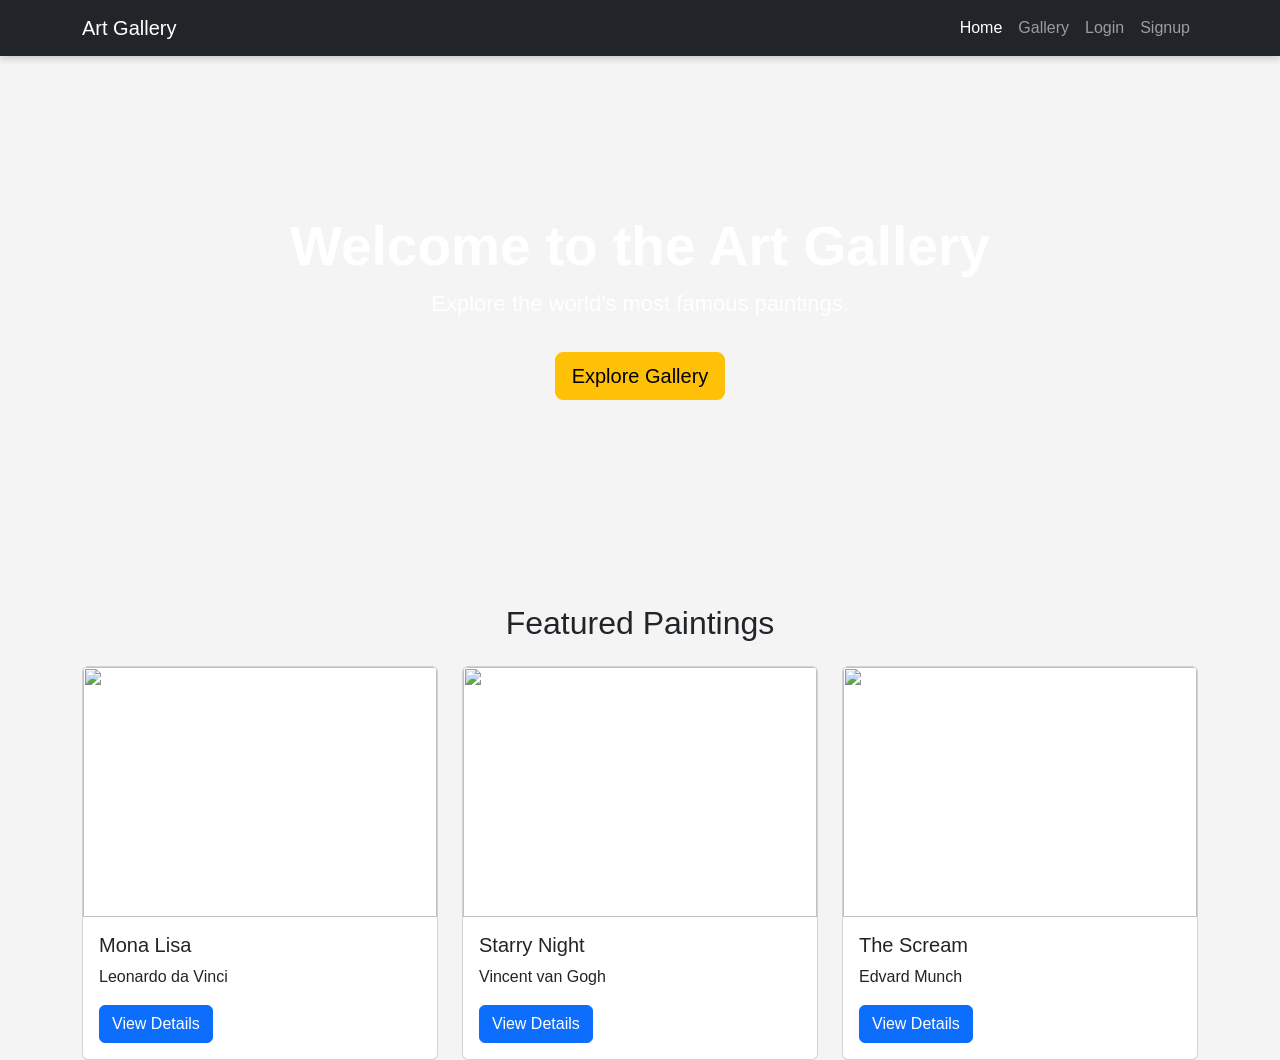
==== index.html @ aa4cb893 "Initial commit" ====
<!DOCTYPE html>
<html lang="en">

<head>

<meta charset="UTF-8">

<meta name="viewport" content="width=device-width, initial-scale=1.0">

<title>Art Gallery</title>

<link href="https://cdn.jsdelivr.net/npm/bootstrap@5.3.3/dist/css/bootstrap.min.css" rel="stylesheet">

<link rel="stylesheet" href="css/style.css">

</head>

<body>

<nav class="navbar navbar-expand-lg navbar-dark bg-dark">

<div class="container">

<a class="navbar-brand" href="index.html">Art Gallery</a>

<button class="navbar-toggler" data-bs-toggle="collapse" data-bs-target="#menu">
<span class="navbar-toggler-icon"></span>
</button>

<div class="collapse navbar-collapse" id="menu">

<ul class="navbar-nav ms-auto">

<li class="nav-item">
<a class="nav-link active" href="index.html">Home</a>
</li>

<li class="nav-item">
<a class="nav-link" href="gallery.html">Gallery</a>
</li>

<li class="nav-item">
<a class="nav-link" href="login.html">Login</a>
</li>

<li class="nav-item">
<a class="nav-link" href="signup.html">Signup</a>
</li>

</ul>

</div>

</div>

</nav>

<section class="hero">

<div>

<h1>Welcome to the Art Gallery</h1>

<p>Explore the world's most famous paintings.</p>

<a href="gallery.html" class="btn btn-warning btn-lg mt-3">

Explore Gallery

</a>

</div>

</section>

<div class="container mt-5">

<h2 class="text-center mb-4">Featured Paintings</h2>

<div class="row">

<div class="col-md-4">

<div class="card">

<img src="images/monalisa.jpg" class="card-img-top art-image">

<div class="card-body">

<h5>Mona Lisa</h5>

<p>Leonardo da Vinci</p>

<a href="art1.html" class="btn btn-primary">

View Details

</a>

</div>

</div>

</div>

<div class="col-md-4">

<div class="card">

<img src="images/starrynight.jpg" class="card-img-top art-image">

<div class="card-body">

<h5>Starry Night</h5>

<p>Vincent van Gogh</p>

<a href="art2.html" class="btn btn-primary">

View Details

</a>

</div>

</div>

</div>

<div class="col-md-4">

<div class="card">

<img src="images/scream.jpg" class="card-img-top art-image">

<div class="card-body">

<h5>The Scream</h5>

<p>Edvard Munch</p>

<a href="art3.html" class="btn btn-primary">

View Details

</a>

</div>

</div>

</div>

</div>

</div>

<script src="https://cdn.jsdelivr.net/npm/bootstrap@5.3.3/dist/js/bootstrap.bundle.min.js"></script>

</body>

</html>
---- css/style.css ----
/* General */
body {
    font-family: Arial, Helvetica, sans-serif;
    background: #f4f4f4;
}

/* Navbar */
.navbar {
    box-shadow: 0 2px 8px rgba(0,0,0,0.2);
}

/* Login & Signup Cards */
.form-card {
    max-width: 450px;
    margin: 70px auto;
    padding: 30px;
    border-radius: 15px;
    background: white;
    box-shadow: 0px 5px 20px rgba(0,0,0,0.2);
}

/* Buttons */
.btn-custom {
    background: #0d6efd;
    color: white;
}

.btn-custom:hover {
    background: #084298;
    color: white;
}

/* Hero Section */
.hero {
    background: url("../images/gallery-banner.jpg") center/cover;
    height: 500px;
    display: flex;
    justify-content: center;
    align-items: center;
    color: white;
    text-align: center;
}

.hero h1 {
    font-size: 55px;
    font-weight: bold;
}

.hero p {
    font-size: 22px;
}

/* Gallery Cards */
.card {
    transition: 0.3s;
}

.card:hover {
    transform: translateY(-8px);
    box-shadow: 0px 8px 20px rgba(0,0,0,.3);
}

.art-image {
    height: 250px;
    object-fit: cover;
}

/* Art Details */
.art-details img {
    border-radius: 15px;
}
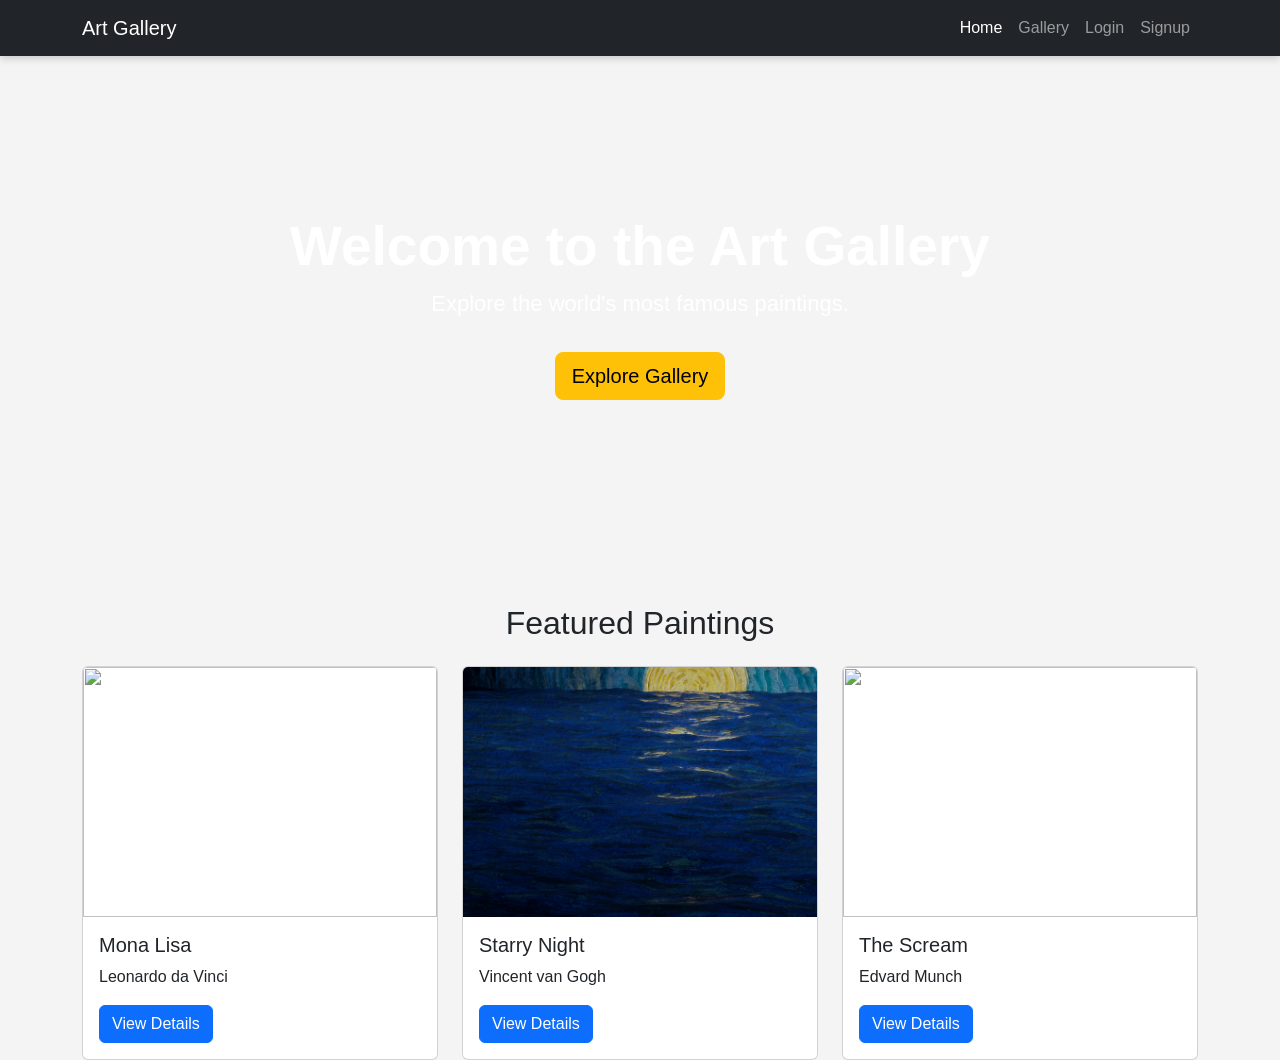
==== commit ff03c8d7: "Fixed image paths" ====
--- a/index.html
+++ b/index.html
@@ -83,7 +83,7 @@
 
 <div class="card">
 
-<img src="images/monalisa.jpg" class="card-img-top art-image">
+<img src="images/jimmy-woo-XLQhjbuFhDo-unsplash.jpg" class="card-img-top art-image">
 
 <div class="card-body">
 
@@ -107,12 +107,11 @@
 
 <div class="card">
 
-<img src="images/starrynight.jpg" class="card-img-top art-image">
+<img src="images/simon-lee-MnnDZX4gAw4-unsplash.jpg" class="card-img-top art-image">
 
 <div class="card-body">
 
 <h5>Starry Night</h5>
-
 <p>Vincent van Gogh</p>
 
 <a href="art2.html" class="btn btn-primary">
@@ -131,7 +130,7 @@
 
 <div class="card">
 
-<img src="images/scream.jpg" class="card-img-top art-image">
+<img src="images/national-gallery-of-art-Fr5LZXElr5Q-unsplash.jpg" class="card-img-top art-image">
 
 <div class="card-body">
 
